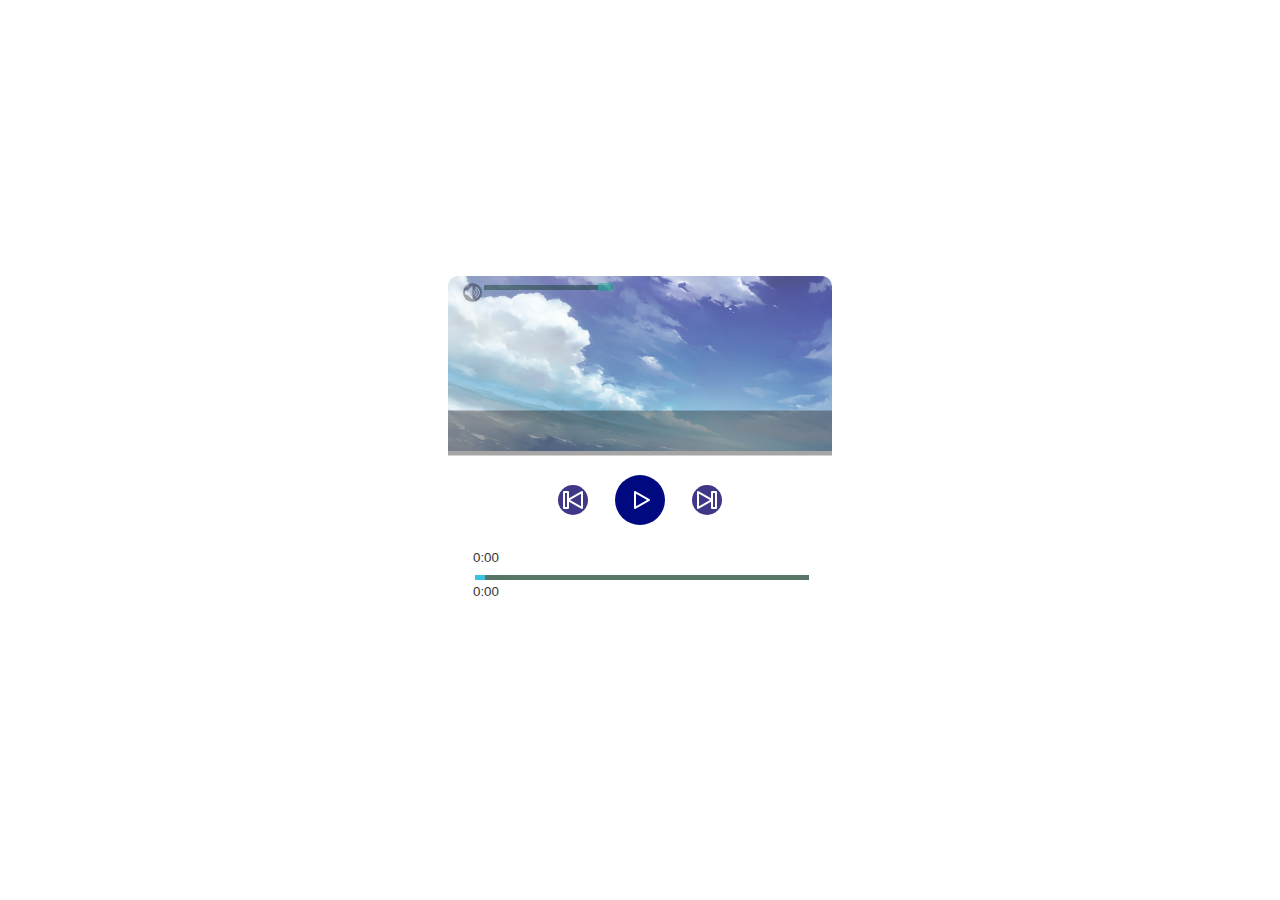
==== index.html @ c99dc3af "." ====
<!DOCTYPE html>
<HTML>
    <head>
<title>Music Player</title>
<link rel="stylesheet" href="style.css">

<script src="js/jquery-3.3.1.min.js"></script> 
<script src="https://connect.soundcloud.com/sdk/sdk-3.3.2.js"></script> 
<script src="js/soundcloudAPI/soundcloud.player.api.js"></script>
<script src="js/init.js"></script>


<link rel="shortcut icon" href="image/icon.gif" type="image/x-icon">
    </head>
<body>
    
    <div id="dropLayer" ondrop="drop(File)"></div>
<canvas id="thisCanvas">
    </canvas>
    
    <canvas id="renderer"></canvas>
    
    <div id="main">
        <div id="image">
            <img id="imager" src="image/poster1.jpg" />
            <div id="VolumeBar">
                    <img id="volImg" onclick="Muter()" src="image/vol.png"/>
                <input type="range" max="100" min="0" value="100" id="volumeChanger" onchange="volume(value)"> 
                
            </div>
        </div>
        

    <div id="player">
        <div id="songTitle"></div>
        <audio id="audioPlayer" onloadstart="loadCanvas()" onended="next()" ontimeupdate="seekBar()" >You have the most shittiest browser!</audio>
        <div id="buttons">
            <button onclick="pre()"  id="pre"><img src="image/pre.png" /></button>
            <button onclick="visualizer()" id="play"><img id="imgBtn" src="image/play.png" /></button>
            <button onclick="next()" id="next"><img src="image/next.png" /></button>
        </div>
        <div id="timeBar">
        <div id="timer">0:00</div>
        <input type="range" max="300" min="0" value="0" id="seek-bar" onmousedown="disable()" onmouseup="enable()" onchange="seek(value)">
        </div>
        <div id="time_Left">0:00</div>
    </div>
        
    </div>
    <script src="js/jquery-3.3.1.min.js"></script>
    <script src="js/script.js"></script>
</body>
</HTML>
---- style.css ----
body {
    margin: 0%;
    padding: 0%;
}
#bg {
    height: 100vh;
    width: 100%;
    position: absolute;
    overflow: hidden;
}
#bg img{
    height: 120vh;
    width: 105%;
    filter: blur(20px);
    position: absolute;
    top: 50%;
    left: 50%;
    transform: translate(-50%,-50%);
    z-index: 1;
}

#dropLayer{
    height: 100%;
    width: 100%;
    background-color: rgba(1,1,1,0);
    position: absolute;
    z-index: 98;
}
#thisCanvas {
    top: 0;
    left: 0;
    height: 100%;
    width: 100%;
    z-index: -100;
    position: absolute;
}   
#renderer{
    top:0;
    left:0;
    position: absolute;
    height: 100%;
    width: 100%;
    z-index: 10;

}
#main{
    width: 30%;
    background-color: rgba(256, 256, 256, .5);
    border-radius: 10px;
    position: absolute;
    top: 50%;
    left: 50%;
    transform: translate(-50%, -50%);
    z-index: 99;
}
#player{
    padding: 25px;
    color: #333;
}
#image img{
    height: 175px;
    width: 100%;
    margin-top: 0px;
    border-top-left-radius: 10px;
    border-top-right-radius: 10px;
    filter: opacity(70%);
}
#songTitle{
    font-family: monospace;
    display: block;
    width: 100%;
    height: 45px;
    font-size: 18px;
    text-align: center;
    background-color: rgba(31, 31, 31, 0.404);
    color: honeydew;
    position: absolute;
    top: 45%;
    left: 50%;
    transform: translate(-50%, -50%);
}
#buttons{
    height: 50px;
    width: 100%;
    margin-top: 20px;
    position: relative;
    top: 10%;
    left: 50%;
    z-index: 101;
    transform: translate(-50%, -50%);
}
#play, #next, #pre {
    width: 50px;
    height: 50px;
    border: 0;
    background-color: rgb(63, 55, 136);
    border-radius: 50%;
    outline: none;
    cursor: pointer;
    position: absolute;
    top: 50%;
    left: 50%;
    transform: translate(-50%, -50%);
    transition: all .5s ease;
    z-index: 101;
}
#play{
    
    background-color: rgb(0, 9, 128);
}
#next{
    width: 30px;
    height: 30px;
    transition: all .5s ease;
    left: 70%;
}
#pre{
    width: 30px;
    height: 30px;
    transition: all .5s ease;
    left: 30%;
}
#play img, #next img,#pre img{
    position: absolute;
    width: fit-content;
    height: fit-content;
    top: 50%;
    left: 50%;
    transition: all .5s ease;
    transform: translate(-50%, -50%);
}
#play:hover{
    
    
    background-color: rgb(15, 0, 153);
    border-radius: 48%;
    top: 50%;
    left: 50%;
    transform: translate(-50%, -50%) scale(1.2);
    filter: blur(.5);
    transition: all .5s ease;
    
}
#next:hover, #pre:hover{
    background-color: rgb(15, 0, 153);
    transform: translate(-50%, -50%) scale(1.2);
    transition: all .5s ease;
    
}
/*Chrome
@media screen and (-webkit-min-device-pixel-ratio:0) {
    input[type='range'] {
      overflow: hidden;
      width: 80px;
      -webkit-appearance: none;
      background-color: #9a905d;
    }
    
    input[type='range']::-webkit-slider-runnable-track {
      height: 10px;
      -webkit-appearance: none;
      color: #13bba4;
      margin-top: -1px;
    }
    
    input[type='range']::-webkit-slider-thumb {
      width: 20px;
      -webkit-appearance: none;
      height: 20px;
      cursor: ew-resize;
      background: #2c4044;
      box-shadow: -80px 0px 0 80px #43e5f7;
    }

}

input[type="range"]::-moz-range-progress {
  background-color: #43e5f7; 
}
input[type="range"]::-moz-range-track {  
  background-color: #9a905d;
}
input[type="range"]::-ms-fill-lower {
  background-color: #43e5f7; 
}
input[type="range"]::-ms-fill-upper {  
  background-color: #9a905d;
}
*/
#seek-bar{
    margin-top: 10px;
    -webkit-appearance: none;
    appearance: none;  
    background: rgba(10, 53, 33, 0.856);
    opacity: 0.8;
    transition: all .7s ease;
    cursor: pointer;
    height: 5px;
    width: 100%;
    overflow: hidden;
    z-index: 101;
}
#seek-bar::-webkit-slider-thumb{
    -webkit-appearance: none;
    appearance: none;
    width: 10px;
    height: 10px;
    background: rgb(0, 204, 255);
    opacity: 0.8;
    transition: opacity 0.4s ease;
    box-shadow: -200px 0px 0 200px #f75843;
}
#seek-bar::-moz-range-thumb{
    -moz-appearance: none;
    appearance: none;
    width: 15px;
    height: 15px;
    background: rgb(238, 48, 0);
    box-shadow: -200px 0px 0 200px #43e5f7;
}
#seek-bar:hover{
    opacity: 1;
    transition: all .2s ease-in-out;
}
#timeBar{
    z-index: 101;
    position: relative;
    align-items: center;
    align-self: center;
}
#timer, #time_Left{
    color: #333;
    font-family: 'Trebuchet MS', 'Lucida Sans Unicode', 'Lucida Grande', 'Lucida Sans', Arial, sans-serif;
    font-stretch: wider;
    font-size: 10pt;
    margin: 0;

}
#VolumeBar {
    top: 2%;
    left: 4%;
    position: absolute;
    align-items: center;
    overflow: hidden;
    white-space: nowrap;
    
}
#VolumeBar img {
    opacity: 0.5;
    cursor: pointer;
    border-radius: 50%;
    right: 0;
    height: 15px;
    width: 15px;
    border-radius: 50%;
    padding: 2px;
    background-color: rgba(0, 0, 0, 0.911);
}
#VolumeBar img:hover {
    opacity: 1;
    transform: scale(1.1);
    transition: all .5s ease;
}
#volumeChanger{
    z-index: 101;
    position: fixed;
    
    -webkit-appearance: none;
    appearance: none;  
    background: rgba(10, 53, 33, 0.856);
    opacity: 0.5;
    transition: all .7s ease;
    cursor: pointer;
    height: 5px;
}
#volumeChanger:hover{
opacity: 1;
transition: opacity 0.4s ease;
}
#volumeChanger::-webkit-slider-thumb{
    -webkit-appearance: none;
    appearance: none;
    width: 15px;
    height: 8px;
    background: rgb(0, 182, 136);
    opacity: 0.8;
    transition: opacity 0.4s ease;
}
#volumeChanger::-moz-range-thumb{
    -moz-appearance: none;
    appearance: none;
    width: 15px;
    height: 15px;
    background: #4CAF50;

}
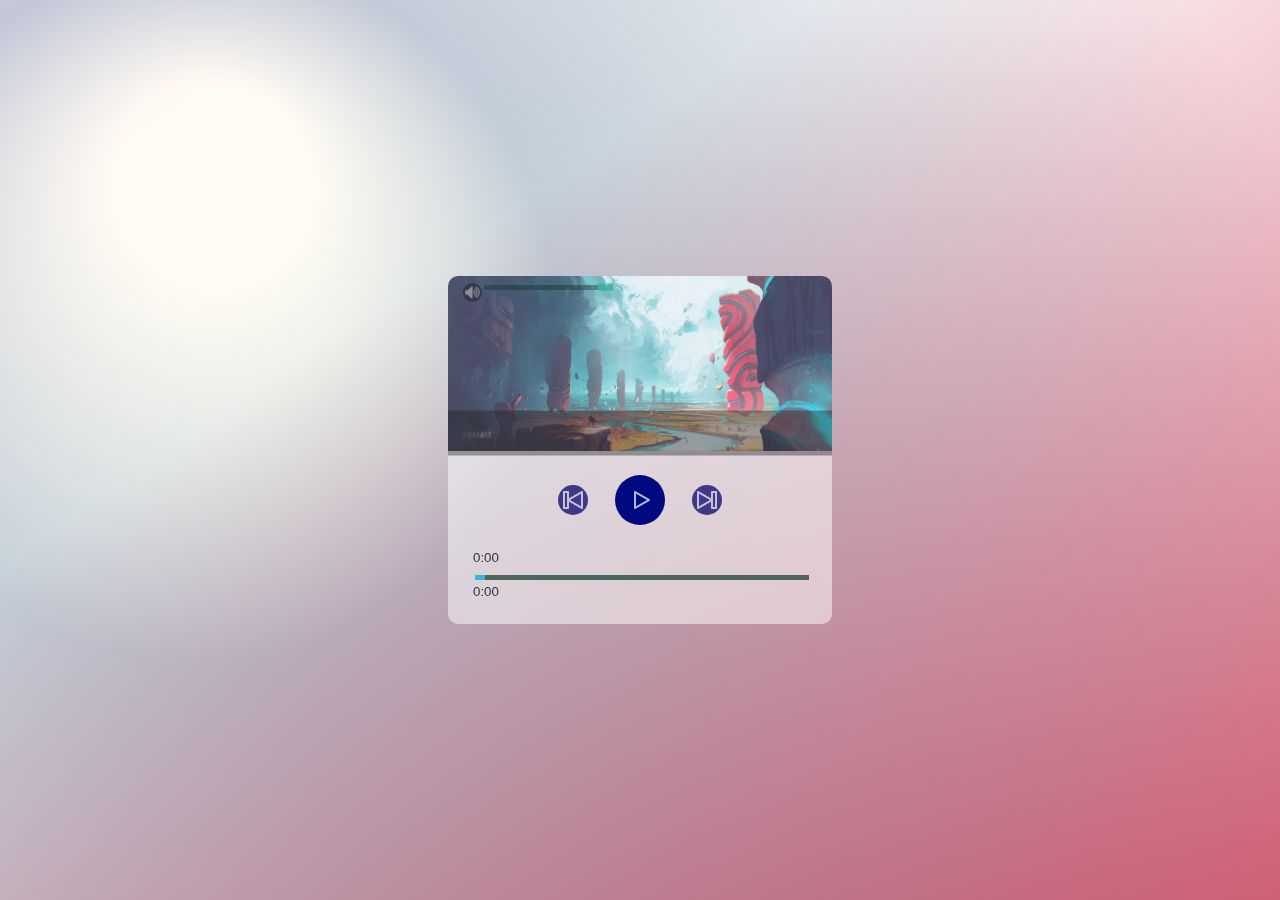
==== commit 7c5b98d5: "fixed" ====
--- a/index.html
+++ b/index.html
@@ -4,10 +4,6 @@
 <title>Music Player</title>
 <link rel="stylesheet" href="style.css">
 
-<script src="js/jquery-3.3.1.min.js"></script> 
-<script src="https://connect.soundcloud.com/sdk/sdk-3.3.2.js"></script> 
-<script src="js/soundcloudAPI/soundcloud.player.api.js"></script>
-<script src="js/init.js"></script>
 
 
 <link rel="shortcut icon" href="image/icon.gif" type="image/x-icon">
@@ -22,21 +18,22 @@
     
     <div id="main">
         <div id="image">
-            <img id="imager" src="image/poster1.jpg" />
+            <img id="imager" src="image/poster0.jpg">
             <div id="VolumeBar">
-                    <img id="volImg" onclick="Muter()" src="image/vol.png"/>
+                    <img id="volImg" onclick="Muter()" src="image/vol.png">
                 <input type="range" max="100" min="0" value="100" id="volumeChanger" onchange="volume(value)"> 
                 
             </div>
-        </div>
-        
+        <div>
 
     <div id="player">
         <div id="songTitle"></div>
+
+        
         <audio id="audioPlayer" onloadstart="loadCanvas()" onended="next()" ontimeupdate="seekBar()" >You have the most shittiest browser!</audio>
         <div id="buttons">
             <button onclick="pre()"  id="pre"><img src="image/pre.png" /></button>
-            <button onclick="visualizer()" id="play"><img id="imgBtn" src="image/play.png" /></button>
+            <button onclick="play()" id="play"><img id="imgBtn" src="image/play.png" /></button>
             <button onclick="next()" id="next"><img src="image/next.png" /></button>
         </div>
         <div id="timeBar">
@@ -48,6 +45,7 @@
         
     </div>
     <script src="js/jquery-3.3.1.min.js"></script>
-    <script src="js/script.js"></script>
+    <script type="text/javascript" src="script.js"></script>
+
 </body>
 </HTML>